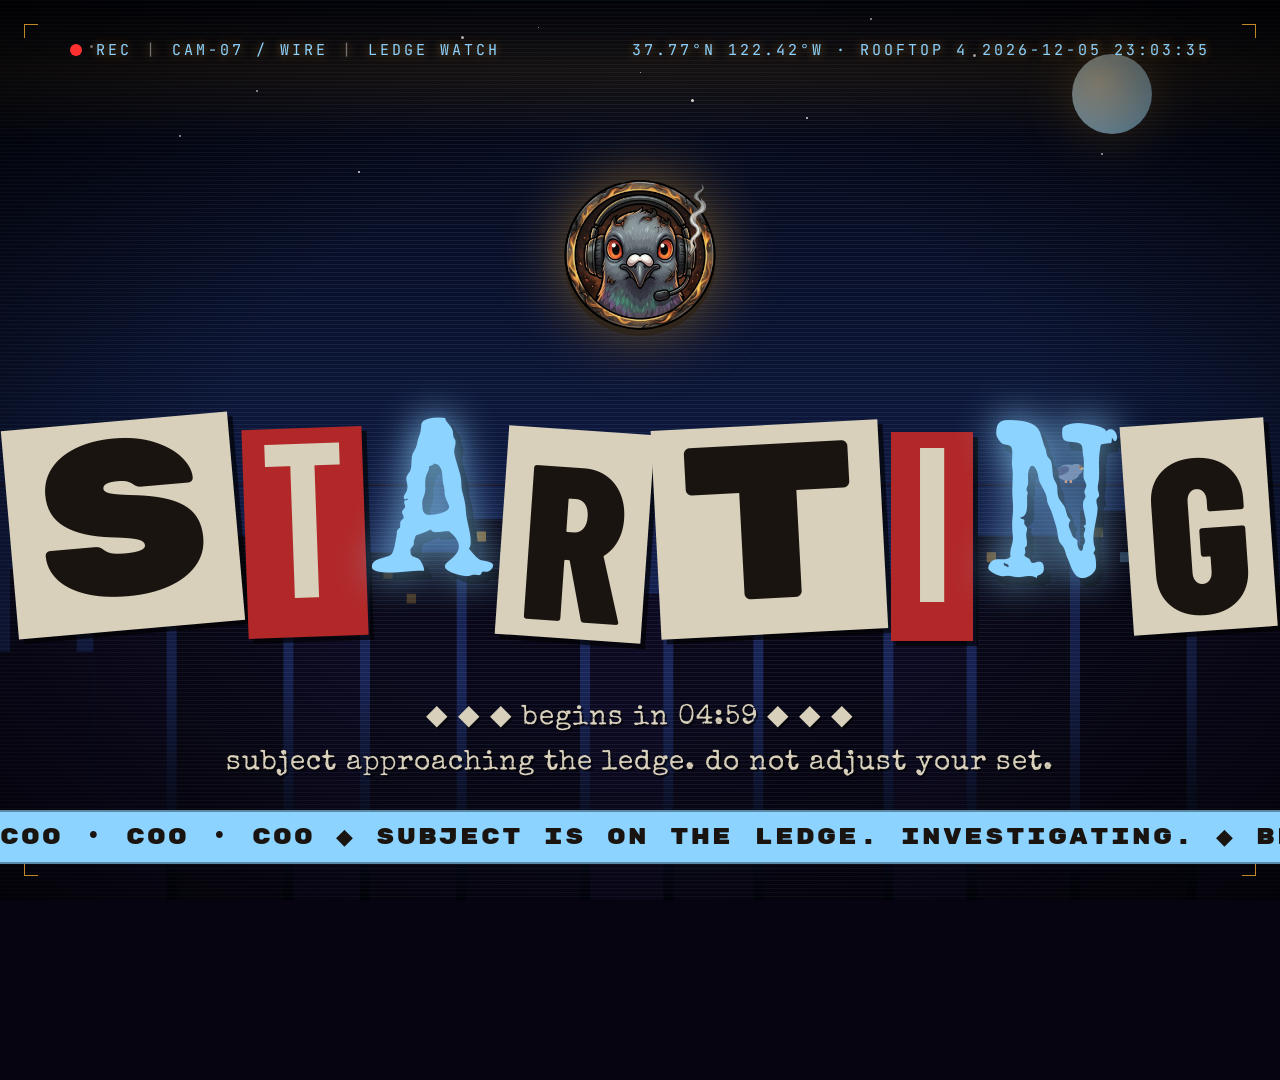
==== obs/01-starting-soon.html @ 82a1c63d "Initial commit: Ledge Watch OBS overlay system Ransom-note/dusk-rooftop surveillance aesthetic for K" ====
<!DOCTYPE html>
<html>
<head>
<meta charset="UTF-8">
<title>KP · Starting Soon</title>
<link rel="stylesheet" href="ledge.css">
</head>
<body class="with-bg">
<div id="root" style="position:absolute;inset:0"></div>
<script src="ledge.js"></script>
<script>
  const root = document.getElementById('root');
  LedgeWatch.rooftop(root);
  LedgeWatch.topStrip(root);

  // Big ransom-note STARTING with a live countdown
  const typoEl = LedgeWatch.typo(root, 'STARTING', [
    '◆ ◆ ◆  begins in 05:00  ◆ ◆ ◆',
    'subject approaching the ledge. do not adjust your set.',
  ], { logo: 'assets/logo.png' });
  // Wire up countdown into the first sub line
  let t = 5 * 60;
  const pad = (n) => String(n).padStart(2, '0');
  const line1 = typoEl.querySelector('.sub div:first-child');
  setInterval(() => {
    if (t > 0) t--;
    const m = Math.floor(t/60), s = t % 60;
    line1.textContent = `◆ ◆ ◆  begins in ${pad(m)}:${pad(s)}  ◆ ◆ ◆`;
  }, 1000);

  LedgeWatch.ticker(root);
</script>
</body>
</html>
---- obs/ledge.css ----
/* KrispyPidgeon · Ledge Watch overlay system
   Shared CSS — used by every scene HTML in /obs/. Lives alongside obs/ledge.js.
   All scenes are 1920×1080, transparent OBS browser sources. */

@import url('https://fonts.googleapis.com/css2?family=Bebas+Neue&family=Barlow+Condensed:wght@400;500;600;700;800&family=JetBrains+Mono:wght@400;500;700&family=Rubik+Mono+One&family=Special+Elite&display=swap');

:root {
  /* DUSK (default) — purple dusk + amber */
  --sky1: #060410;
  --sky2: #2a1858;
  --sky3: #3d2060;
  --paper: #e8dfc6;
  --ink: #1a1410;
  --stamp: #c43020;
  --hl: #f0a830;
  --muted: #8870c0;
  --crumb: #c49040;
  --crumb-d: #6b4820;
  --scanline: rgba(240,168,48,0.08);
}

/* DAWN — warm burgundy / rust / gold. Used 04:00–10:00 local. */
:root[data-palette="dawn"] {
  --sky1: #160810;
  --sky2: #5a1f3a;
  --sky3: #8a3540;
  --paper: #eadfbc;
  --stamp: #a02010;
  --hl: #ffb84a;
  --muted: #e08a8a;
  --crumb: #c68038;
  --crumb-d: #6b3820;
  --scanline: rgba(255,184,74,0.08);
}

/* MIDNIGHT — deep navy + icy cyan. Used 19:00–04:00 local. */
:root[data-palette="midnight"] {
  --sky1: #02030d;
  --sky2: #0d1638;
  --sky3: #1a2558;
  --paper: #d8d0ba;
  --stamp: #b22828;
  --hl: #8cd3ff;
  --muted: #5570b0;
  --crumb: #6faad0;
  --crumb-d: #2a4870;
  --scanline: rgba(140,211,255,0.08);
}

* { box-sizing: border-box; margin: 0; padding: 0; }
html, body {
  width: 1920px; height: 1080px;
  background: transparent;                 /* OBS browser source transparency */
  color: #e8e4f0;
  font-family: 'Barlow Condensed', sans-serif;
  overflow: hidden;
}
body.with-bg { background: #060410; }      /* full-screen scenes only */

/* ---------- Rooftop background (reused on starting/brb/ending full-screen) ---------- */
.rooftop {
  position: absolute; inset: 0; overflow: hidden;
  background: linear-gradient(180deg, var(--sky1) 0%, var(--sky2) 45%, var(--sky3) 75%, var(--sky1) 100%);
}
.rooftop .moon {
  position: absolute; top: 6%; right: 10%; width: 80px; height: 80px;
  background: radial-gradient(circle at 35% 35%, #fff8e0, var(--hl));
  border-radius: 50%;
  box-shadow: 0 0 50px rgba(240,168,48,0.33), 0 0 120px rgba(240,168,48,0.13);
  opacity: 0.85;
}
.rooftop .star { position: absolute; background: #fff; border-radius: 50%; animation: kp-blink 3s ease-in-out infinite; }
.rooftop .wire { position: absolute; bottom: 46%; left: 0; right: 0; height: 2px; background: #150f24; }
.rooftop .pigeon-row { position: absolute; bottom: 46%; left: 0; right: 0; }
.rooftop .pigeon-row > div { position: absolute; bottom: 0; transform-origin: bottom center; animation: kp-bob 1s ease-in-out infinite; }
.rooftop svg.skyline { position: absolute; bottom: 0; left: 0; width: 100%; height: 46%; }

/* scanlines + rolling scan */
.scanlines {
  position: absolute; inset: 0; pointer-events: none;
  background: repeating-linear-gradient(0deg, transparent 0px, transparent 3px, var(--scanline) 3px, var(--scanline) 4px);
}
.scan-band {
  position: absolute; left: 0; right: 0; height: 140px; top: 0; pointer-events: none;
  background: linear-gradient(180deg, transparent, rgba(240,168,48,0.10), transparent);
  animation: kp-scan 11s linear infinite;
}
.vignette {
  position: absolute; inset: 0; pointer-events: none;
  background: radial-gradient(ellipse at center, transparent 45%, rgba(0,0,0,0.75) 100%);
}
.cctv-corner { position: absolute; opacity: 0.8; }
.cctv-corner svg { display: block; }

/* ---------- Top strip (REC / CAM / timestamp) ---------- */
.top-strip {
  position: absolute; top: 40px; left: 70px; right: 70px;
  display: flex; justify-content: space-between; align-items: center;
  font-family: 'JetBrains Mono'; font-size: 15px; letter-spacing: 3px;
  color: var(--hl); text-shadow: 0 0 10px rgba(240,168,48,0.55);
  z-index: 40;
}
.top-strip .rec-dot {
  width: 12px; height: 12px; background: #ff3030; border-radius: 50%;
  animation: kp-red-blink 1s ease-in-out infinite;
}
.top-strip > div { display: flex; align-items: center; gap: 14px; }
.top-strip .sep { color: rgba(255,255,255,0.4); }

/* ---------- Goal bar (paper slip with crumb pile) ---------- */
.goal {
  position: absolute; bottom: 150px; left: 40px; width: 560px;
  background: var(--paper); color: var(--ink);
  padding: 16px 20px 14px;
  box-shadow: 5px 5px 0 rgba(0,0,0,0.55), 0 0 0 2px rgba(0,0,0,0.3);
  transform: rotate(-1.2deg);
  font-family: 'Special Elite';
  z-index: 30;
}
.goal .stamp {
  position: absolute; top: -14px; right: -12px;
  background: var(--stamp); color: var(--paper); padding: 6px 14px;
  font-family: 'JetBrains Mono'; font-size: 12px; letter-spacing: 3px; font-weight: 700;
  transform: rotate(6deg); box-shadow: 2px 2px 0 rgba(0,0,0,0.3);
}
.goal .head { display: flex; justify-content: space-between; align-items: flex-start; gap: 12px; margin-bottom: 8px; }
.goal .head .title { font-size: 26px; font-weight: 700; line-height: 1.1; flex: 1; }
.goal .head .pct { font-family: 'Rubik Mono One'; font-size: 30px; color: var(--stamp); }
.goal .head .pct .den { font-size: 17px; opacity: 0.6; }
.goal .caption { font-size: 15px; letter-spacing: 1px; margin-top: 4px; margin-bottom: 12px; }
.goal .track {
  position: relative; height: 68px; border-top: 2px dashed var(--ink); padding-top: 6px;
}
.goal .crumb {
  position: absolute;
  border-radius: 40% 60% 50% 40%;
  transition: all 0.6s cubic-bezier(.2,1.4,.4,1);
}
.goal .crumb.on  { background: var(--crumb); border: 1px solid var(--crumb-d); box-shadow: 1px 1px 0 rgba(0,0,0,0.4); }
.goal .crumb.off { background: transparent; border: 1px dashed rgba(26,20,16,0.33); }
.goal .peck {
  position: absolute; bottom: 0;
  animation: kp-waddle 0.8s ease-in-out infinite;
  transform-origin: bottom center;
  transition: left 0.6s cubic-bezier(.2,1.4,.4,1);
}
.goal .foot { display: flex; justify-content: space-between; margin-top: 6px; font-size: 13px; opacity: 0.75; }

/* ---------- Alert (ransom-note paper card) ---------- */
.alert-host {
  position: absolute; top: 140px; right: 48px; z-index: 60;
  pointer-events: none;
}
.alert {
  background: var(--paper); color: var(--ink);
  padding: 20px 28px;
  box-shadow: 6px 6px 0 rgba(0,0,0,0.6), 0 0 0 2px rgba(0,0,0,0.3);
  transform: rotate(2deg);
  max-width: 520px; position: relative;
  animation: kp-alert-in 0.55s cubic-bezier(.2,1.3,.4,1) both;
}
.alert .badge {
  position: absolute; top: -18px; left: -16px;
  background: var(--stamp); color: var(--paper); padding: 8px 14px;
  font-family: 'JetBrains Mono'; font-size: 12px; letter-spacing: 3px; font-weight: 700;
  transform: rotate(-8deg); box-shadow: 3px 3px 0 rgba(0,0,0,0.3);
}
.alert .name {
  font-family: 'Rubik Mono One'; font-size: 34px; letter-spacing: 1px; line-height: 1.1;
  display: flex; flex-wrap: wrap; gap: 6px;
}
.alert .name span { display: inline-block; }
.alert .msg { font-family: 'Special Elite'; font-size: 18px; margin-top: 10px; letter-spacing: 0.5px; }
.alert .msg b { background: var(--hl); color: var(--ink); padding: 0 6px; font-weight: 400; }
.alert .meta { font-family: 'JetBrains Mono'; font-size: 11px; letter-spacing: 3px; margin-top: 10px; opacity: 0.6; }

/* ---------- Timer (little paper slip) ---------- */
.timer {
  position: absolute; top: 140px; right: 70px; z-index: 35;
  background: var(--paper); color: var(--ink);
  padding: 10px 16px;
  font-family: 'JetBrains Mono';
  box-shadow: 3px 3px 0 rgba(0,0,0,0.55);
  transform: rotate(1deg);
}
.timer .lbl { font-size: 11px; letter-spacing: 4px; opacity: 0.6; }
.timer .val { font-size: 30px; letter-spacing: 3px; font-weight: 700; }

/* ---------- Chat panel ---------- */
.chat {
  position: absolute; right: 32px; bottom: 250px; width: 420px;
  background: rgba(10,8,20,0.78);
  backdrop-filter: blur(6px);
  border: 1px dashed var(--hl);
  padding: 14px 16px;
  font-family: 'JetBrains Mono'; font-size: 14px;
  z-index: 30;
}
.chat .hdr { font-size: 12px; letter-spacing: 3px; color: var(--hl); margin-bottom: 8px; font-weight: 700; }
.chat .msg { margin-bottom: 4px; letter-spacing: 0.3px; animation: kp-chat-in 0.25s ease-out both; word-break: break-word; }
.chat .msg .u { font-weight: 700; }
.chat .msg .sep { color: rgba(255,255,255,0.4); margin: 0 6px; }
.chat .msg .c { color: #e8dfc6; }

/* ---------- Webcam frame (CCTV-styled) ---------- */
.cam {
  position: absolute; z-index: 25;
  background: radial-gradient(ellipse at center, var(--sky2), var(--sky1));
  border: 3px solid var(--hl);
  box-shadow: 0 0 40px rgba(240,168,48,0.4), inset 0 0 60px rgba(0,0,0,0.8);
  animation: kp-cam-flicker 6s infinite;
  overflow: hidden;
}
.cam svg.silhouette { position: absolute; inset: 0; width: 100%; height: 100%; opacity: 0.45; }
.cam .corner { position: absolute; }
.cam .lbl { position: absolute; top: 12px; left: 14px; font-family: 'JetBrains Mono'; font-size: 12px; letter-spacing: 3px; color: var(--hl); text-shadow: 0 0 8px rgba(240,168,48,0.8); }
.cam .rec  { position: absolute; top: 12px; right: 14px; display: flex; align-items: center; gap: 6px; font-family: 'JetBrains Mono'; font-size: 11px; letter-spacing: 2px; color: #ff4040; }
.cam .rec-dot { width: 8px; height: 8px; background: #ff4040; border-radius: 50%; animation: kp-red-blink 1.3s ease-in-out infinite; }
.cam .plate {
  position: absolute; bottom: -16px; left: 50%; transform: translateX(-50%) rotate(-2deg);
  background: var(--paper); color: var(--ink); padding: 6px 16px;
  font-family: 'Rubik Mono One'; font-size: 20px; letter-spacing: 2px;
  box-shadow: 3px 3px 0 rgba(0,0,0,0.5); white-space: nowrap;
}
.cam .plate .hl-bg { background: var(--stamp); color: var(--paper); padding: 0 4px; }

/* ---------- Ticker ---------- */
.ticker {
  position: absolute; bottom: 36px; left: 0; right: 0; height: 54px;
  background: var(--hl); color: var(--ink);
  display: flex; align-items: center; overflow: hidden;
  font-family: 'Rubik Mono One'; font-size: 22px; letter-spacing: 2px;
  z-index: 40;
  box-shadow: inset 0 2px 0 rgba(0,0,0,0.35), inset 0 -2px 0 rgba(0,0,0,0.35);
}
.ticker .track { display: flex; white-space: nowrap; animation: kp-ticker 60s linear infinite; will-change: transform; }
.ticker .track span { padding-right: 40px; }

/* ---------- Big ransom-note interstitial text ---------- */
.typo {
  position: absolute; inset: 0; display: flex; align-items: center; justify-content: center; z-index: 20;
}
.typo .inner { text-align: center; }
.typo .logo-mark {
  display: block;
  margin: 0 auto 32px;
  object-fit: contain;
  filter: drop-shadow(0 0 32px rgba(240,168,48,0.45)) drop-shadow(0 6px 0 rgba(0,0,0,0.55));
}
.typo .title { display: inline-flex; gap: 8px; flex-wrap: wrap; justify-content: center; max-width: 1400px; }
.typo .title span {
  font-size: 220px; padding: 0 20px; line-height: 0.95; display: inline-block;
  box-shadow: 5px 5px 0 rgba(0,0,0,0.65);
}
.typo .title .a { font-family: 'Rubik Mono One'; background: var(--paper); color: var(--ink); }
.typo .title .b { font-family: 'Bebas Neue';     background: var(--stamp); color: var(--paper); }
.typo .title .c { font-family: 'Special Elite';  background: transparent; color: var(--hl); box-shadow: none; text-shadow: 0 0 40px var(--hl), 8px 8px 0 rgba(0,0,0,0.6); padding: 0; }
.typo .title .d { font-family: 'Barlow Condensed'; background: var(--paper); color: var(--ink); font-weight: 800; }
.typo .sub { margin-top: 60px; font-family: 'Special Elite'; font-size: 28px; color: var(--paper); letter-spacing: 1px; line-height: 1.6; text-shadow: 2px 2px 0 rgba(0,0,0,0.6); }

/* ---------- Flying silhouette ---------- */
.flyer { position: absolute; left: 0; animation: kp-fly linear infinite; opacity: 0.3; pointer-events: none; }

/* ---------- Keyframes ---------- */
@keyframes kp-fly      { from { transform: translateX(-120px); } to { transform: translateX(2040px); } }
@keyframes kp-bob      { 0%,100% { transform: rotate(-3deg); } 50% { transform: rotate(3deg) translateY(-2px); } }
@keyframes kp-waddle   { 0%,100% { transform: rotate(-4deg); } 50% { transform: rotate(4deg) translateY(-3px); } }
@keyframes kp-blink    { 0%,100% { opacity: 0.9; } 50% { opacity: 0.2; } }
@keyframes kp-scan     { 0% { transform: translateY(-100%); } 100% { transform: translateY(100%); } }
@keyframes kp-red-blink{ 0%,100% { opacity: 1; } 50% { opacity: 0.2; } }
@keyframes kp-cam-flicker { 0%, 97%, 100% { opacity: 1; } 98% { opacity: 0.6; } 99% { opacity: 0.9; } }
@keyframes kp-ticker   { from { transform: translateX(0); } to { transform: translateX(-50%); } }
@keyframes kp-alert-in { 0% { transform: translateX(-60%) rotate(-4deg); opacity: 0; } 60% { transform: translateX(0) rotate(2.5deg); opacity: 1; } 100% { transform: translateX(0) rotate(2deg); opacity: 1; } }
@keyframes kp-chat-in  { 0% { transform: translateX(-12px); opacity: 0; } 100% { transform: translateX(0); opacity: 1; } }
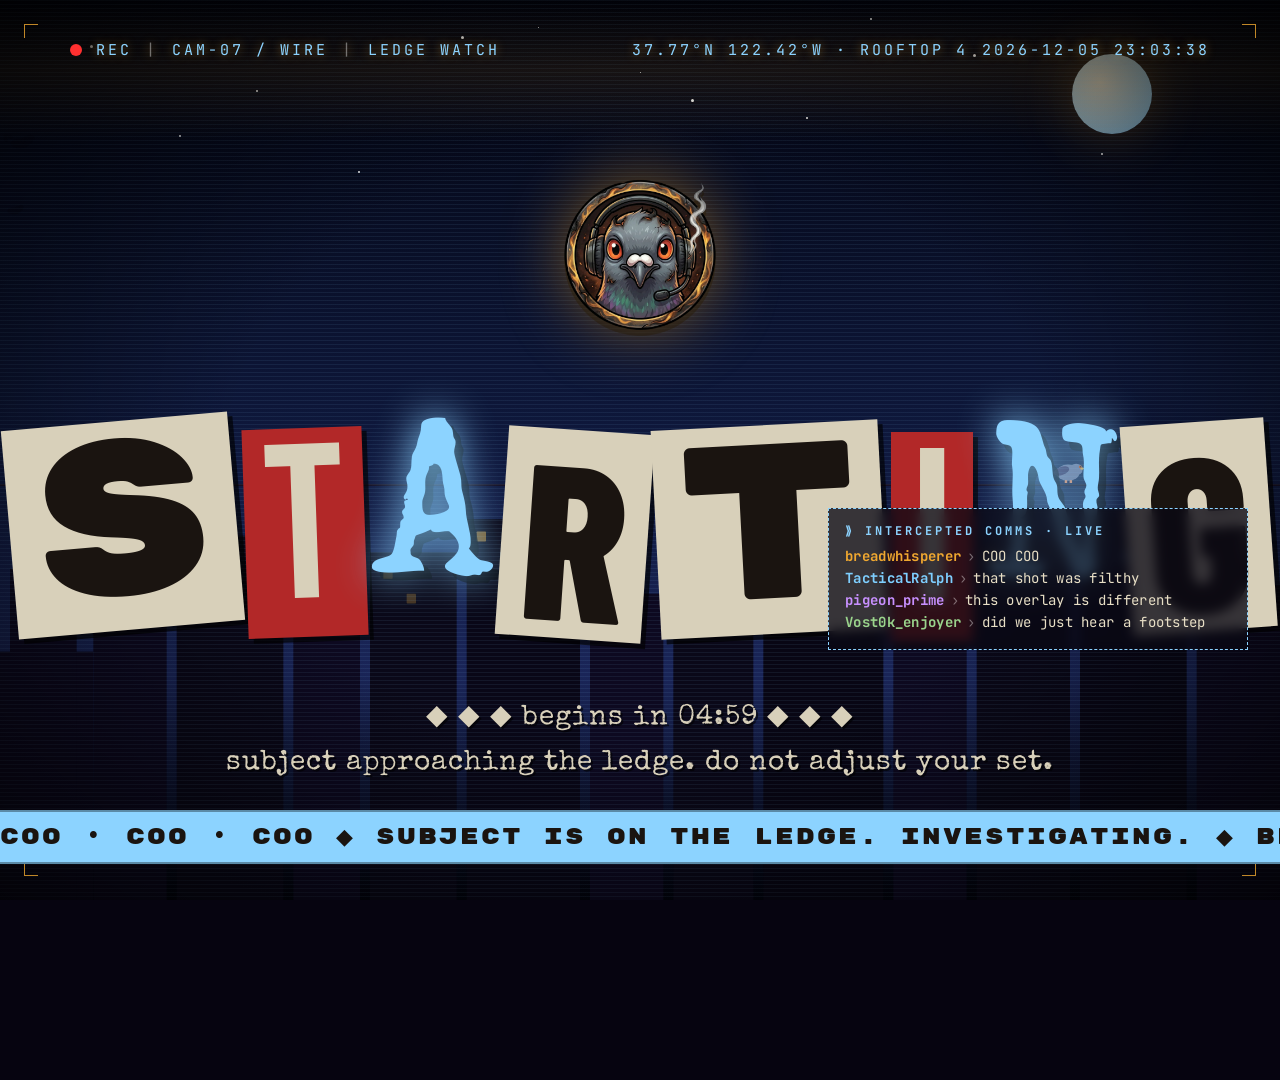
==== commit 4ae29956: "Add live chat to Starting Soon / BRB / Ending Community stays visible during pre-stream, breaks, and" ====
--- a/obs/01-starting-soon.html
+++ b/obs/01-starting-soon.html
@@ -9,17 +9,25 @@
 <div id="root" style="position:absolute;inset:0"></div>
 <script src="ledge.js"></script>
 <script>
+  const qs = new URLSearchParams(location.search);
+  // URL params:
+  //   channel   — Twitch channel for live pre-stream chat (keeps community warm)
+  //   countdown — minutes for countdown (default 5)
+  //   sim       — set to 0 to disable sim chat when no channel provided
+  const channel   = qs.get('channel') || '';
+  const countMin  = Number(qs.get('countdown')) || 5;
+
   const root = document.getElementById('root');
   LedgeWatch.rooftop(root);
   LedgeWatch.topStrip(root);
 
   // Big ransom-note STARTING with a live countdown
   const typoEl = LedgeWatch.typo(root, 'STARTING', [
-    '◆ ◆ ◆  begins in 05:00  ◆ ◆ ◆',
+    `◆ ◆ ◆  begins in ${String(countMin).padStart(2,'0')}:00  ◆ ◆ ◆`,
     'subject approaching the ledge. do not adjust your set.',
   ], { logo: 'assets/logo.png' });
   // Wire up countdown into the first sub line
-  let t = 5 * 60;
+  let t = countMin * 60;
   const pad = (n) => String(n).padStart(2, '0');
   const line1 = typoEl.querySelector('.sub div:first-child');
   setInterval(() => {
@@ -28,6 +36,11 @@
     line1.textContent = `◆ ◆ ◆  begins in ${pad(m)}:${pad(s)}  ◆ ◆ ◆`;
   }, 1000);
 
+  // Pre-stream chat — keeps community visible before going live
+  const simulate = channel ? false : (qs.get('sim') !== '0');
+  const chat = LedgeWatch.chat(root, { simulate });
+  if (channel) LedgeWatch.twitchChat(channel, (m) => chat.add(m));
+
   LedgeWatch.ticker(root);
 </script>
 </body>
--- a/obs/ledge.css
+++ b/obs/ledge.css
@@ -109,27 +109,27 @@
 
 /* ---------- Goal bar (paper slip with crumb pile) ---------- */
 .goal {
-  position: absolute; bottom: 150px; left: 40px; width: 560px;
+  position: absolute; bottom: 150px; left: 40px; width: 380px;
   background: var(--paper); color: var(--ink);
-  padding: 16px 20px 14px;
-  box-shadow: 5px 5px 0 rgba(0,0,0,0.55), 0 0 0 2px rgba(0,0,0,0.3);
+  padding: 10px 14px 10px;
+  box-shadow: 4px 4px 0 rgba(0,0,0,0.55), 0 0 0 2px rgba(0,0,0,0.3);
   transform: rotate(-1.2deg);
   font-family: 'Special Elite';
   z-index: 30;
 }
 .goal .stamp {
-  position: absolute; top: -14px; right: -12px;
-  background: var(--stamp); color: var(--paper); padding: 6px 14px;
-  font-family: 'JetBrains Mono'; font-size: 12px; letter-spacing: 3px; font-weight: 700;
+  position: absolute; top: -10px; right: -10px;
+  background: var(--stamp); color: var(--paper); padding: 3px 8px;
+  font-family: 'JetBrains Mono'; font-size: 9px; letter-spacing: 2px; font-weight: 700;
   transform: rotate(6deg); box-shadow: 2px 2px 0 rgba(0,0,0,0.3);
 }
-.goal .head { display: flex; justify-content: space-between; align-items: flex-start; gap: 12px; margin-bottom: 8px; }
-.goal .head .title { font-size: 26px; font-weight: 700; line-height: 1.1; flex: 1; }
-.goal .head .pct { font-family: 'Rubik Mono One'; font-size: 30px; color: var(--stamp); }
-.goal .head .pct .den { font-size: 17px; opacity: 0.6; }
-.goal .caption { font-size: 15px; letter-spacing: 1px; margin-top: 4px; margin-bottom: 12px; }
+.goal .head { display: flex; justify-content: space-between; align-items: flex-start; gap: 10px; margin-bottom: 4px; }
+.goal .head .title { font-size: 17px; font-weight: 700; line-height: 1.05; flex: 1; letter-spacing: 0.5px; }
+.goal .head .pct { font-family: 'Rubik Mono One'; font-size: 22px; color: var(--stamp); line-height: 1; }
+.goal .head .pct .den { font-size: 12px; opacity: 0.6; }
+.goal .caption { font-size: 11px; letter-spacing: 0.5px; margin-top: 2px; margin-bottom: 8px; opacity: 0.85; }
 .goal .track {
-  position: relative; height: 68px; border-top: 2px dashed var(--ink); padding-top: 6px;
+  position: relative; height: 40px; border-top: 2px dashed var(--ink); padding-top: 4px;
 }
 .goal .crumb {
   position: absolute;
@@ -144,7 +144,7 @@
   transform-origin: bottom center;
   transition: left 0.6s cubic-bezier(.2,1.4,.4,1);
 }
-.goal .foot { display: flex; justify-content: space-between; margin-top: 6px; font-size: 13px; opacity: 0.75; }
+.goal .foot { display: flex; justify-content: space-between; margin-top: 4px; font-size: 10px; opacity: 0.75; gap: 8px; }
 
 /* ---------- Alert (ransom-note paper card) ---------- */
 .alert-host {
@@ -233,7 +233,7 @@
   z-index: 40;
   box-shadow: inset 0 2px 0 rgba(0,0,0,0.35), inset 0 -2px 0 rgba(0,0,0,0.35);
 }
-.ticker .track { display: flex; white-space: nowrap; animation: kp-ticker 60s linear infinite; will-change: transform; }
+.ticker .track { display: flex; white-space: nowrap; animation: kp-ticker 160s linear infinite; will-change: transform; }
 .ticker .track span { padding-right: 40px; }
 
 /* ---------- Big ransom-note interstitial text ---------- */
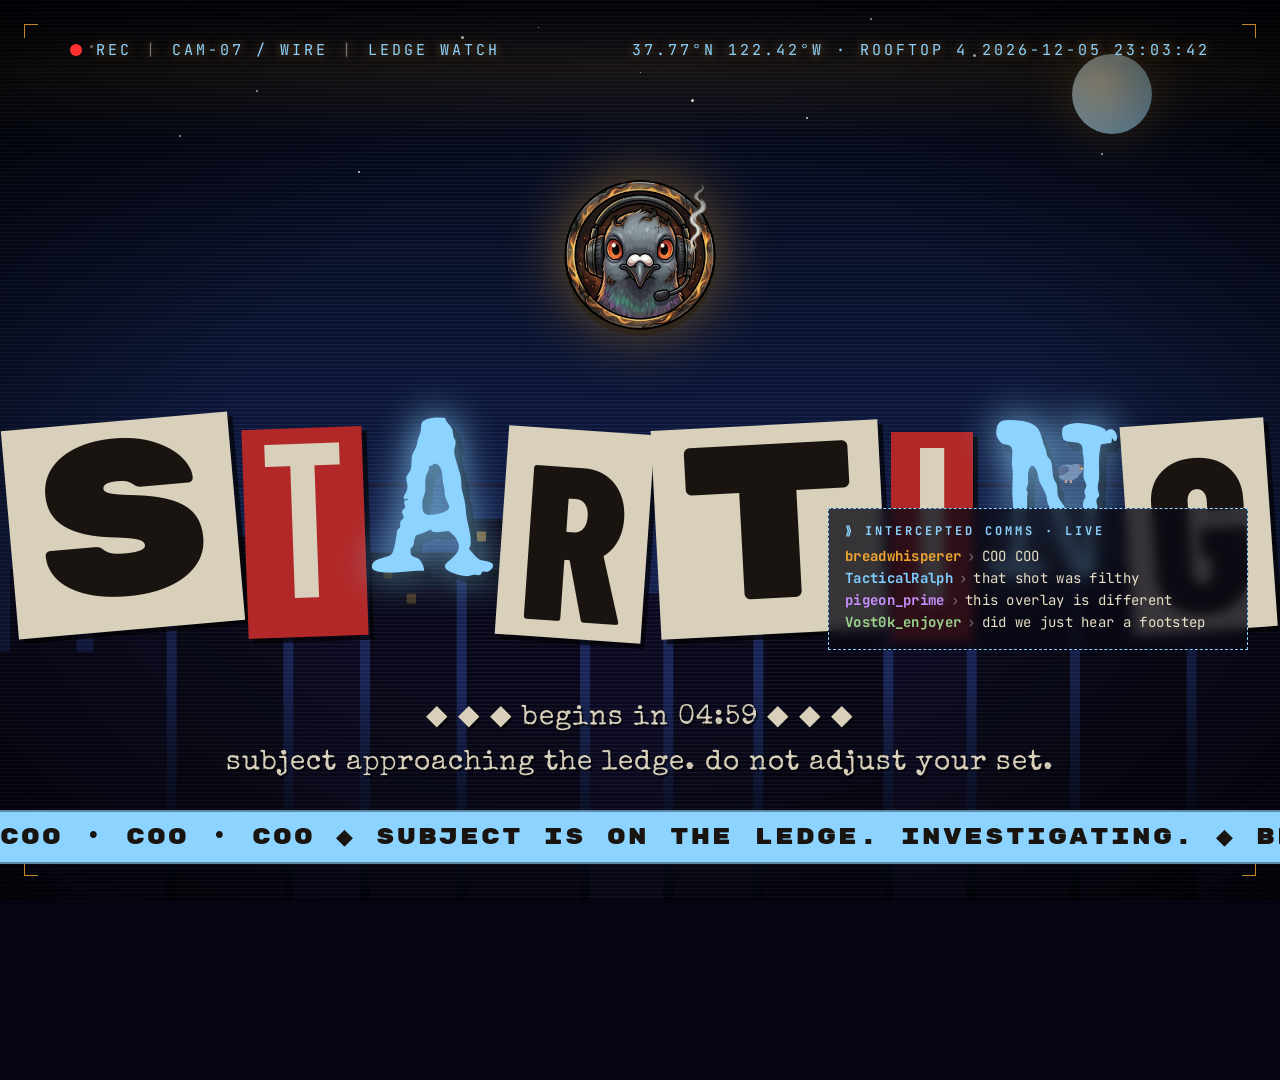
==== commit c0d498bb: "Add alerts to Starting Soon / BRB / Ending SE events now pop alerts on all community scenes, not jus" ====
--- a/obs/01-starting-soon.html
+++ b/obs/01-starting-soon.html
@@ -41,7 +41,19 @@
   const chat = LedgeWatch.chat(root, { simulate });
   if (channel) LedgeWatch.twitchChat(channel, (m) => chat.add(m));
 
+  // Alerts — lets early follow/sub/raid hype pop before you even go live
+  const alertHost = LedgeWatch.alertHost(root);
+
   LedgeWatch.ticker(root);
+  LedgeWatch.bind({ alertHost, chat });
+
+  window.LedgeWatch_test = {
+    follow: () => alertHost.fire({ type: 'follow', name: 'flock_boss',     msg: 'followed the flock' }),
+    sub:    () => alertHost.fire({ type: 'sub',    name: 'breadwhisperer', amount: 'Tier 3 · 6mo', msg: 'resubbed · 6 months deep' }),
+    bits:   () => alertHost.fire({ type: 'bits',   name: 'TacticalRalph',  amount: '500 bits',     msg: 'tossed 500 bits' }),
+    donate: () => alertHost.fire({ type: 'donate', name: 'anonymous',      amount: '£25.00',       msg: 'buy yourself a sandwich' }),
+    raid:   () => alertHost.fire({ type: 'raid',   name: 'Vost0k_stream',  amount: '42 raiders',   msg: 'raiding with 42' }),
+  };
 </script>
 </body>
 </html>
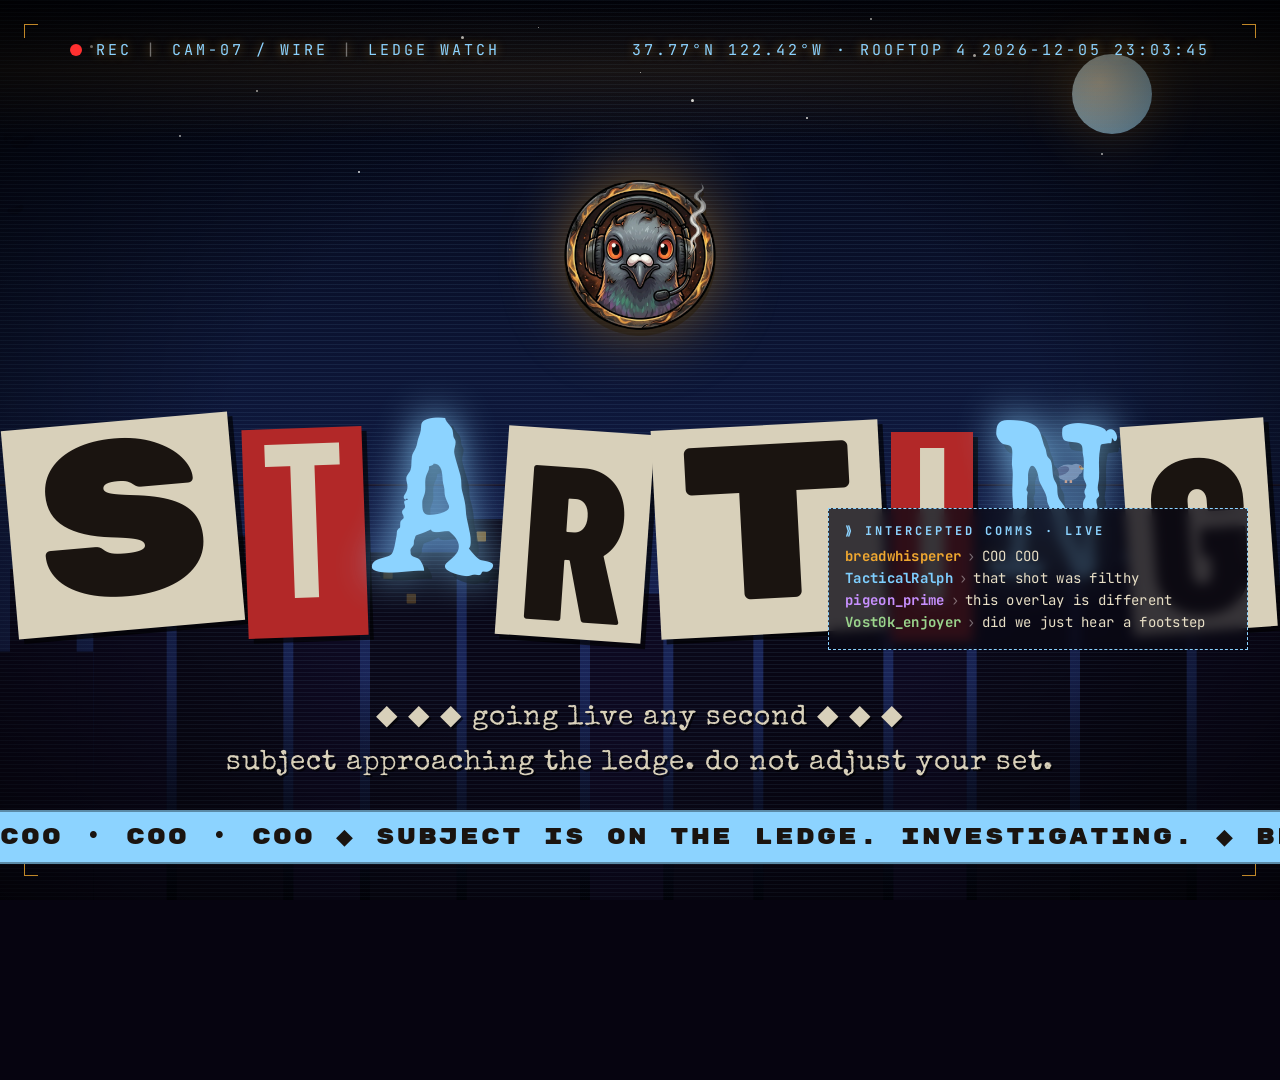
==== commit 87f021b9: "Stream polish: no fake chat seed, clock-based countdown, cam frame + transmission scenes" ====
--- a/obs/01-starting-soon.html
+++ b/obs/01-starting-soon.html
@@ -12,29 +12,56 @@
   const qs = new URLSearchParams(location.search);
   // URL params:
   //   channel   — Twitch channel for live pre-stream chat (keeps community warm)
-  //   countdown — minutes for countdown (default 5)
+  //   startAt   — "auto" (default when countdown is not set): counts down to the
+  //               scheduled go-live, Saturday 10:00, other days 19:30 (UK clock).
+  //               Or a fixed time, e.g. startAt=20:00
+  //   countdown — minutes, counted from when the source loads (legacy; OBS keeps
+  //               sources loaded, so this often hits 00:00 before you switch over)
   //   sim       — set to 0 to disable sim chat when no channel provided
   const channel   = qs.get('channel') || '';
-  const countMin  = Number(qs.get('countdown')) || 5;
+  const countMin  = Number(qs.get('countdown')) || 0;
+  const startAt   = (qs.get('startAt') || (countMin ? '' : 'auto')).trim();
 
   const root = document.getElementById('root');
   LedgeWatch.rooftop(root);
   LedgeWatch.topStrip(root);
 
-  // Big ransom-note STARTING with a live countdown
   const typoEl = LedgeWatch.typo(root, 'STARTING', [
-    `◆ ◆ ◆  begins in ${String(countMin).padStart(2,'0')}:00  ◆ ◆ ◆`,
+    '◆ ◆ ◆  stand by  ◆ ◆ ◆',
     'subject approaching the ledge. do not adjust your set.',
   ], { logo: 'assets/logo.png' });
-  // Wire up countdown into the first sub line
-  let t = countMin * 60;
+  const line1 = typoEl.querySelector('.sub div:first-child');
   const pad = (n) => String(n).padStart(2, '0');
-  const line1 = typoEl.querySelector('.sub div:first-child');
-  setInterval(() => {
-    if (t > 0) t--;
-    const m = Math.floor(t/60), s = t % 60;
-    line1.textContent = `◆ ◆ ◆  begins in ${pad(m)}:${pad(s)}  ◆ ◆ ◆`;
-  }, 1000);
+
+  // Work out the target time. Returns a Date, or null when we should just say "stand by".
+  function targetTime() {
+    const now = new Date();
+    if (startAt) {
+      let hh, mm;
+      if (startAt.toLowerCase() === 'auto') {
+        const sat = now.getDay() === 6;
+        hh = sat ? 10 : 19; mm = sat ? 0 : 30;
+      } else {
+        const m = startAt.match(/^(\d{1,2}):?(\d{2})$/);
+        if (!m) return null;
+        hh = Number(m[1]); mm = Number(m[2]);
+      }
+      const t = new Date(now); t.setHours(hh, mm, 0, 0);
+      return t;
+    }
+    if (countMin) { return new Date(loadedAt + countMin * 60000); }
+    return null;
+  }
+  const loadedAt = Date.now();
+  function render() {
+    const t = targetTime();
+    if (!t) { line1.textContent = '◆ ◆ ◆  stand by  ◆ ◆ ◆'; return; }
+    const left = Math.round((t - Date.now()) / 1000);
+    if (left <= 0) { line1.textContent = '◆ ◆ ◆  going live any second  ◆ ◆ ◆'; return; }
+    if (left > 60 * 60) { line1.textContent = '◆ ◆ ◆  stand by  ◆ ◆ ◆'; return; } // off-schedule stream
+    line1.textContent = `◆ ◆ ◆  begins in ${pad(Math.floor(left / 60))}:${pad(left % 60)}  ◆ ◆ ◆`;
+  }
+  render(); setInterval(render, 1000);
 
   // Pre-stream chat — keeps community visible before going live
   const simulate = channel ? false : (qs.get('sim') !== '0');
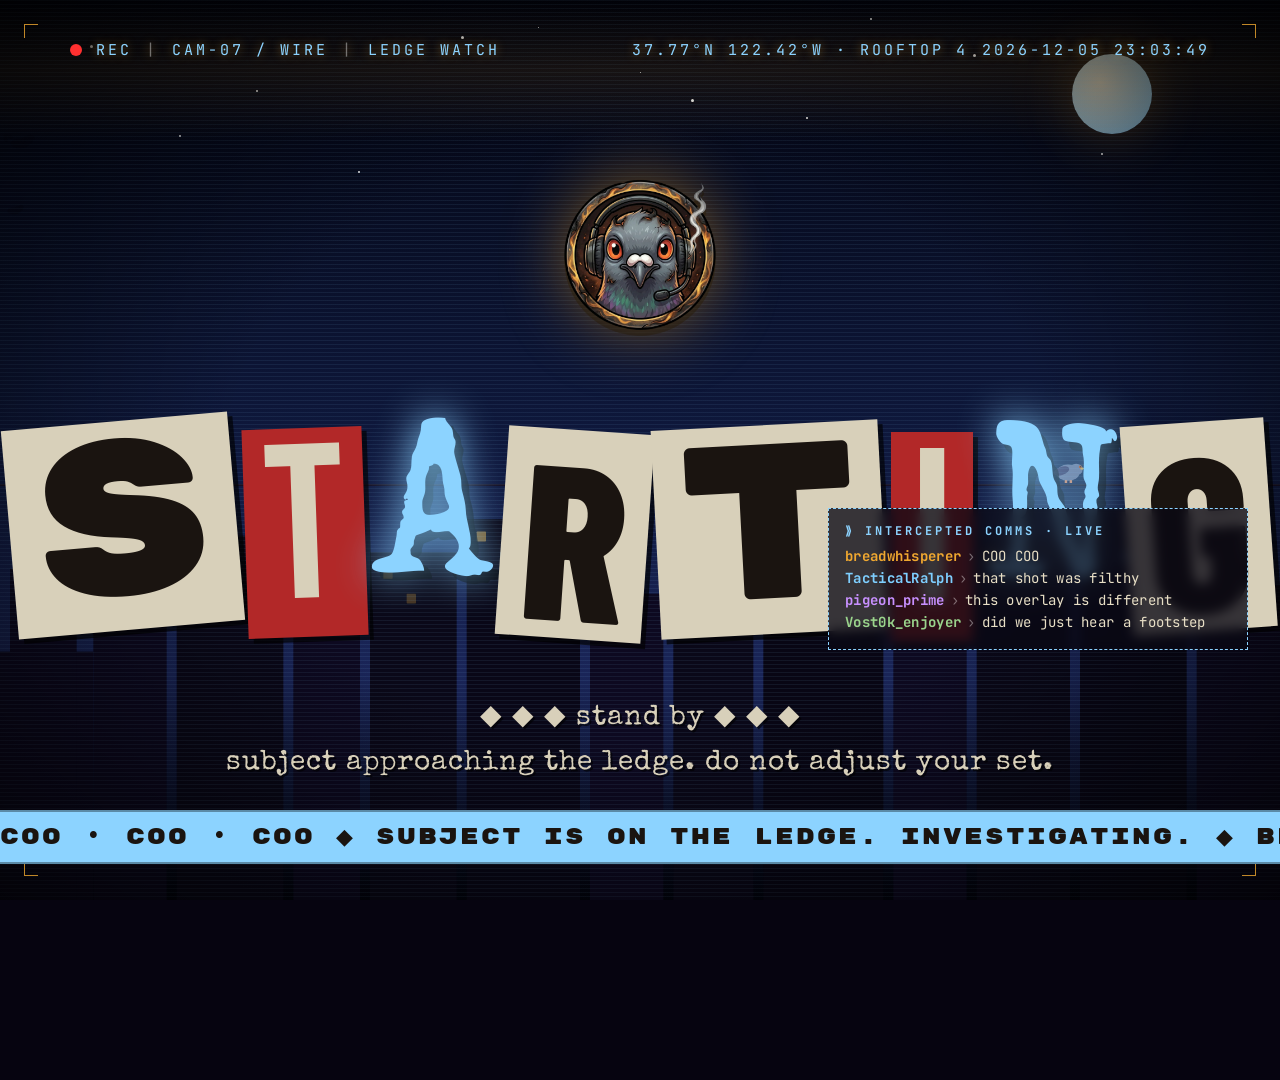
==== commit 5a454401: "Starting Soon: count down to Twitch schedule, 7 min countdown once live" ====
--- a/obs/01-starting-soon.html
+++ b/obs/01-starting-soon.html
@@ -11,16 +11,20 @@
 <script>
   const qs = new URLSearchParams(location.search);
   // URL params:
-  //   channel   — Twitch channel for live pre-stream chat (keeps community warm)
-  //   startAt   — "auto" (default when countdown is not set): counts down to the
-  //               scheduled go-live, Saturday 10:00, other days 19:30 (UK clock).
-  //               Or a fixed time, e.g. startAt=20:00
-  //   countdown — minutes, counted from when the source loads (legacy; OBS keeps
-  //               sources loaded, so this often hits 00:00 before you switch over)
-  //   sim       — set to 0 to disable sim chat when no channel provided
-  const channel   = qs.get('channel') || '';
+  //   channel       Twitch channel. Enables live chat AND the smart countdown below.
+  //   startAt       "auto" (default): read the next slot from the channel's Twitch schedule.
+  //                 Or a fixed one-off time, e.g. startAt=20:00 (overrides the schedule).
+  //   liveCountdown minutes to count down once Twitch shows the channel is live (default 7,
+  //                 leaves room to run an ad so pre-rolls don't hit people joining)
+  //   countdown     legacy: minutes from when the source loads. Prefer startAt.
+  //   sim           set to 0 to disable sim chat when no channel provided
+  //
+  // Countdown priority: live (go-live + liveCountdown) > fixed startAt=HH:MM > Twitch
+  // schedule > legacy countdown > "stand by". It never shows a made-up time.
+  const channel   = (qs.get('channel') || '').toLowerCase().replace(/^#/, '');
   const countMin  = Number(qs.get('countdown')) || 0;
   const startAt   = (qs.get('startAt') || (countMin ? '' : 'auto')).trim();
+  const liveMin   = qs.has('liveCountdown') ? Math.max(0, Number(qs.get('liveCountdown')) || 0) : 7;
 
   const root = document.getElementById('root');
   LedgeWatch.rooftop(root);
@@ -32,33 +36,60 @@
   ], { logo: 'assets/logo.png' });
   const line1 = typoEl.querySelector('.sub div:first-child');
   const pad = (n) => String(n).padStart(2, '0');
+  const loadedAt = Date.now();
 
-  // Work out the target time. Returns a Date, or null when we should just say "stand by".
+  // ---- Twitch state (public data, no login). Unofficial endpoint: if it ever
+  // changes or fails, state stays null and we fall back to "stand by".
+  const twitch = { liveSince: null, segments: null };
+  async function pollTwitch() {
+    if (!channel) return;
+    try {
+      const q = `query{user(login:"${channel}"){stream{createdAt} channel{schedule{segments{startAt endAt}}}}}`;
+      const r = await fetch('https://gql.twitch.tv/gql', {
+        method: 'POST',
+        headers: { 'Client-ID': 'kimne78kx3ncx6brgo4mv6wki5h1ko', 'Content-Type': 'application/json' },
+        body: JSON.stringify({ query: q }),
+      });
+      const u = (await r.json())?.data?.user;
+      if (!u) return;
+      twitch.liveSince = u.stream?.createdAt ? new Date(u.stream.createdAt) : null;
+      const segs = u.channel?.schedule?.segments;
+      if (Array.isArray(segs)) {
+        twitch.segments = segs.map(s => ({ start: new Date(s.startAt), end: s.endAt ? new Date(s.endAt) : null }))
+                              .filter(s => !isNaN(s.start)).sort((x, y) => x.start - y.start);
+      }
+    } catch (_) { /* keep last known state */ }
+  }
+  pollTwitch(); setInterval(pollTwitch, 30 * 1000);
+
+  // Returns a Date to count down to, 'soon' for "going live any second", or null for "stand by".
   function targetTime() {
     const now = new Date();
-    if (startAt) {
-      let hh, mm;
-      if (startAt.toLowerCase() === 'auto') {
-        const sat = now.getDay() === 6;
-        hh = sat ? 10 : 19; mm = sat ? 0 : 30;
-      } else {
-        const m = startAt.match(/^(\d{1,2}):?(\d{2})$/);
-        if (!m) return null;
-        hh = Number(m[1]); mm = Number(m[2]);
-      }
-      const t = new Date(now); t.setHours(hh, mm, 0, 0);
+    // 1. Live: short countdown from the real go-live moment
+    if (twitch.liveSince) return new Date(twitch.liveSince.getTime() + liveMin * 60000);
+    // 2. Fixed one-off time
+    if (startAt && startAt.toLowerCase() !== 'auto') {
+      const m = startAt.match(/^(\d{1,2}):?(\d{2})$/);
+      if (!m) return null;
+      const t = new Date(now); t.setHours(Number(m[1]), Number(m[2]), 0, 0);
       return t;
     }
-    if (countMin) { return new Date(loadedAt + countMin * 60000); }
+    // 3. Twitch schedule: the slot we're in, or the next one
+    if (startAt && twitch.segments) {
+      const seg = twitch.segments.find(s => (s.end || new Date(s.start.getTime() + 4 * 3600e3)) > now);
+      if (!seg) return null;
+      return seg.start;
+    }
+    // 4. Legacy minutes-from-load
+    if (countMin) return new Date(loadedAt + countMin * 60000);
     return null;
   }
-  const loadedAt = Date.now();
   function render() {
     const t = targetTime();
     if (!t) { line1.textContent = '◆ ◆ ◆  stand by  ◆ ◆ ◆'; return; }
     const left = Math.round((t - Date.now()) / 1000);
     if (left <= 0) { line1.textContent = '◆ ◆ ◆  going live any second  ◆ ◆ ◆'; return; }
-    if (left > 60 * 60) { line1.textContent = '◆ ◆ ◆  stand by  ◆ ◆ ◆'; return; } // off-schedule stream
+    if (left > 60 * 60) { line1.textContent = '◆ ◆ ◆  stand by  ◆ ◆ ◆'; return; } // more than an hour out
     line1.textContent = `◆ ◆ ◆  begins in ${pad(Math.floor(left / 60))}:${pad(left % 60)}  ◆ ◆ ◆`;
   }
   render(); setInterval(render, 1000);
